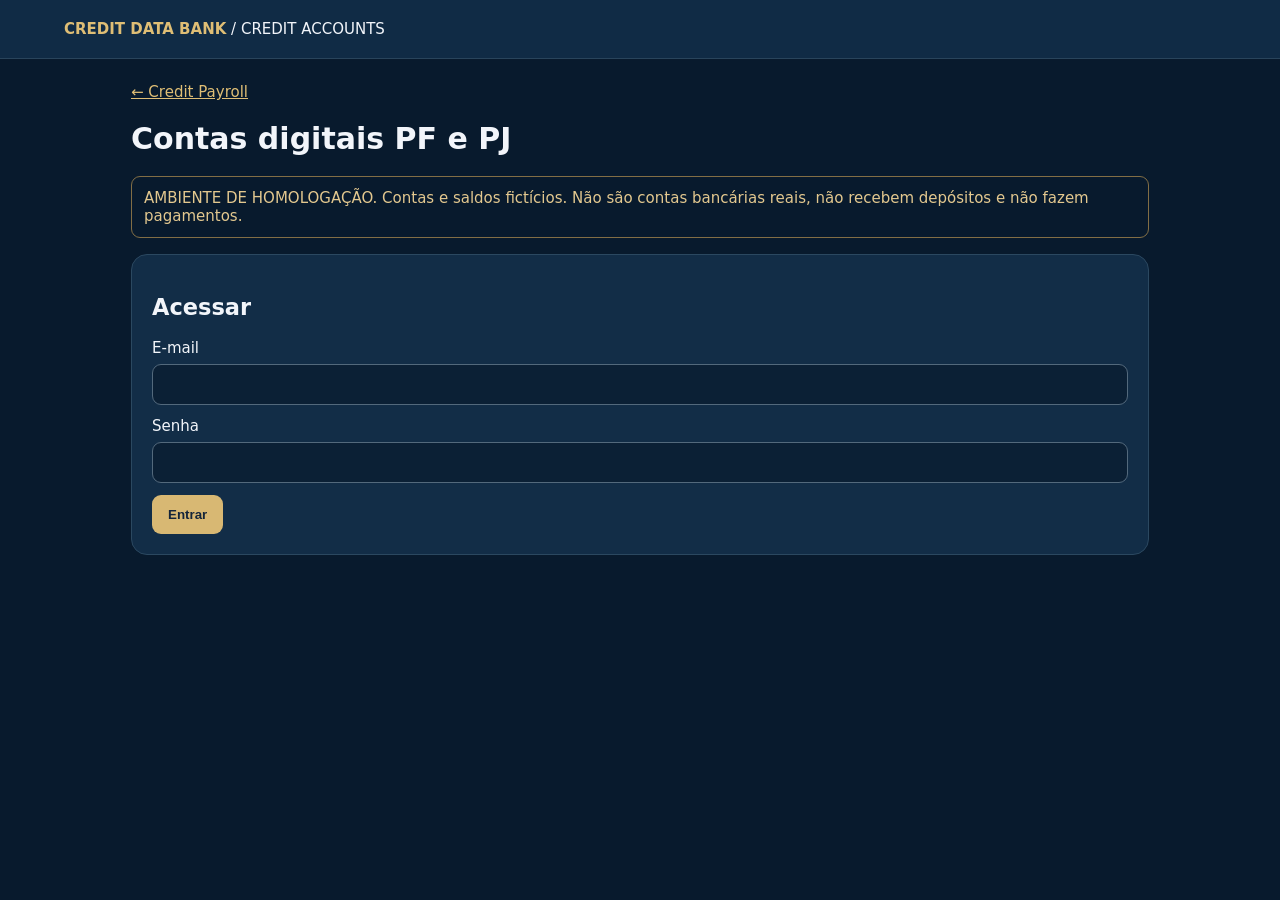
==== credit-accounts-ledger.html @ b46ca130 "Create sandbox account ledger and demo transaction interface" ====
<!doctype html><html lang="pt-BR"><head><meta charset="utf-8"><meta name="viewport" content="width=device-width,initial-scale=1"><title>Credit Accounts | Homologação</title><style>*{box-sizing:border-box}body{margin:0;background:#081a2d;color:#f2f5fa;font:15px system-ui,Arial}header{padding:20px 5%;background:#102b45;border-bottom:1px solid #29445b}header strong{color:#dfbe75}main{max-width:1050px;margin:auto;padding:24px 16px}.card{background:#122d47;border:1px solid #2b4860;border-radius:16px;padding:20px;margin:16px 0}label{display:block;margin:12px 0}input,select{display:block;width:100%;margin-top:7px;padding:12px;background:#0b2035;color:white;border:1px solid #53697c;border-radius:9px}button{background:#d8b873;border:0;color:#14253a;border-radius:9px;padding:12px 16px;font-weight:700;cursor:pointer}a{color:#dfbe75}.notice{padding:12px;border:1px solid #826e45;border-radius:9px;color:#e3c88f}.muted{color:#a9bfd2}.grid{display:grid;grid-template-columns:repeat(auto-fit,minmax(220px,1fr));gap:12px}section[hidden]{display:none}.balance{font-size:25px;color:#dfbe75;font-weight:bold}.account{border:1px solid #35536a;padding:16px;border-radius:12px}</style></head><body><header><strong>CREDIT DATA BANK</strong> / CREDIT ACCOUNTS</header><main><a href="./payroll.html">← Credit Payroll</a><h1>Contas digitais PF e PJ</h1><p class="notice">AMBIENTE DE HOMOLOGAÇÃO. Contas e saldos fictícios. Não são contas bancárias reais, não recebem depósitos e não fazem pagamentos.</p><p id="msg" role="status"></p><section id="login" class="card"><h2>Acessar</h2><form id="auth"><label>E-mail<input type="email" name="email" required></label><label>Senha<input type="password" name="password" required></label><button>Entrar</button></form></section><section id="work" hidden><div class="card"><h2>Criar conta de teste</h2><form id="create"><div class="grid"><label>Tipo<select name="account_type"><option value="PF">Pessoa física (PF)</option><option value="PJ">Pessoa jurídica (PJ)</option></select></label><label>Nome de exibição<input name="display_name" minlength="2" maxlength="120" placeholder="Titular ou empresa" required></label></div><button>Criar conta fictícia</button></form></div><div class="card"><h2>Minhas contas</h2><div id="accounts" class="grid"></div><h2>Extrato e lançamentos de teste</h2><label>Conta<select id="selected"></select></label><p id="balance" class="balance">R$ 0,00</p><form id="entry"><label>Tipo<select name="kind"><option value="demo_credit">Crédito fictício</option><option value="demo_debit">Débito fictício</option></select></label><label>Valor (R$)<input name="amount" type="number" min="0.01" max="1000000" step="0.01" required></label><label>Descrição<input name="description" minlength="3" maxlength="150" required></label><button>Registrar lançamento fictício</button></form><div id="statement"></div></div></section></main><script type="module">import{createClient}from'https://esm.sh/@supabase/supabase-js@2.49.10';const db=createClient('https://jruspbiljejmknjvnesd.supabase.co','sb_publishable_02sp2eGomD108oDM1Be8yg_-z7URJmT'),el=id=>document.getElementById(id),safe=s=>String(s??'').replace(/[&<>"']/g,c=>({'&':'&amp;','<':'&lt;','>':'&gt;','"':'&quot;',"'":'&#39;'}[c]));let user=null;const msg=s=>el('msg').textContent=s;async function init(){const r=await db.auth.getUser();user=r.data.user;el('login').hidden=!!user;el('work').hidden=!user;if(user)await load()}el('auth').onsubmit=async e=>{e.preventDefault();const f=new FormData(e.target),r=await db.auth.signInWithPassword({email:f.get('email'),password:f.get('password')});if(r.error)return msg('Falha no login.');await init()};el('selected').onchange=statement;el('entry').onsubmit=async e=>{e.preventDefault();const f=new FormData(e.target);const id=el('selected').value;if(!id)return msg('Selecione uma conta.');const r=await db.rpc('credit_demo_entry',{p_account:id,p_kind:f.get('kind'),p_amount:Number(f.get('amount')),p_description:f.get('description')});if(r.error)return msg('Lançamento não registrado: '+r.error.message);e.target.reset();msg('Lançamento fictício registrado.');await statement()};async function statement(){const id=el('selected').value;el('statement').innerHTML='';el('balance').textContent='R$ 0,00';if(!id)return;const r=await db.from('credit_account_ledger').select('amount,description,entry_type,created_at').eq('account_id',id).order('created_at',{ascending:false});if(r.error)return msg('Erro ao carregar extrato.');const entries=r.data||[];const fmt=n=>Number(n).toLocaleString('pt-BR',{style:'currency',currency:'BRL'});el('balance').textContent='Saldo fictício: '+fmt(entries.reduce((s,x)=>s+Number(x.amount),0));el('statement').innerHTML=entries.length?entries.map(x=>'<p>'+safe(new Date(x.created_at).toLocaleString('pt-BR'))+' · '+safe(x.description)+' · '+fmt(x.amount)+' · SIMULAÇÃO</p>').join(''):'<p class="muted">Nenhum lançamento fictício.</p>'}el('create').onsubmit=async e=>{e.preventDefault();if(!user)return;const f=new FormData(e.target);const r=await db.from('credit_accounts').insert({owner_id:user.id,account_type:f.get('account_type'),display_name:String(f.get('display_name')).trim()});if(r.error)return msg('Não foi possível criar conta: '+r.error.message);e.target.reset();msg('Conta fictícia criada. Nenhum vínculo bancário foi aberto.');await load()};async function load(){const r=await db.from('credit_accounts').select('id,account_type,display_name,status,created_at').order('created_at',{ascending:false});if(r.error)return msg('Erro ao carregar contas.');const accounts=r.data||[];const old=el('selected').value;el('selected').innerHTML=accounts.map(x=>'<option value="'+safe(x.id)+'">'+safe(x.account_type)+' · '+safe(x.display_name)+'</option>').join('');if(accounts.some(x=>x.id===old))el('selected').value=old;await statement();el('accounts').innerHTML=accounts.length?accounts.map(x=>'<div class="account"><strong>'+safe(x.account_type)+' · '+safe(x.display_name)+'</strong><p class="muted">Conta de homologação</p><div class="balance">R$ 0,00</div><p class="muted">Consulte o saldo atualizado no extrato abaixo.</p><small>Identificador interno: '+safe(x.id)+'</small></div>').join(''):'<p>Nenhuma conta fictícia cadastrada.</p>'}init().catch(()=>msg('Falha ao iniciar.'));</script></body></html>
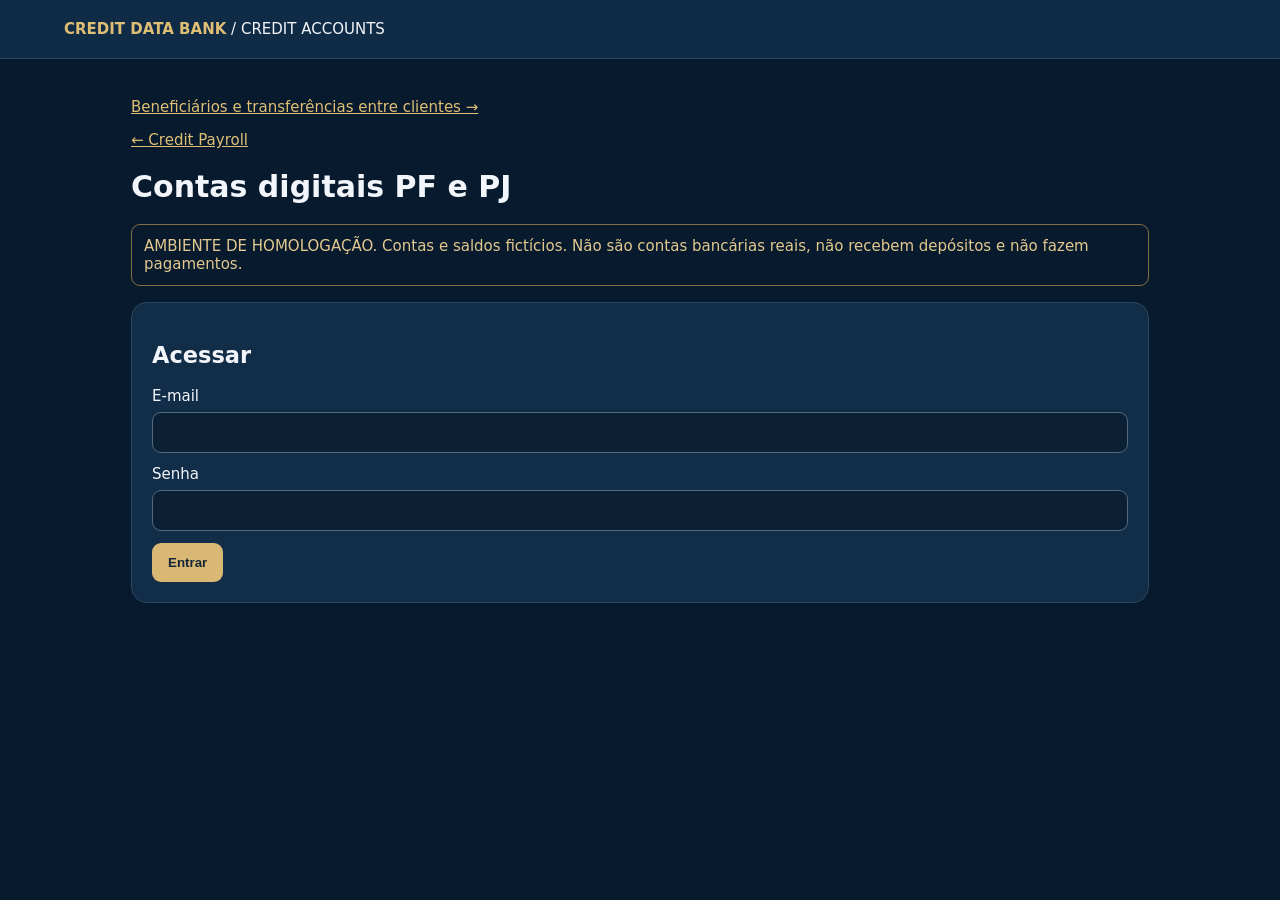
==== commit 9ec601e2: "Add sandbox beneficiaries, client transfers, receipts and audit controls" ====
--- a/credit-accounts-ledger.html
+++ b/credit-accounts-ledger.html
@@ -1 +1 @@
-<!doctype html><html lang="pt-BR"><head><meta charset="utf-8"><meta name="viewport" content="width=device-width,initial-scale=1"><title>Credit Accounts | Homologação</title><style>*{box-sizing:border-box}body{margin:0;background:#081a2d;color:#f2f5fa;font:15px system-ui,Arial}header{padding:20px 5%;background:#102b45;border-bottom:1px solid #29445b}header strong{color:#dfbe75}main{max-width:1050px;margin:auto;padding:24px 16px}.card{background:#122d47;border:1px solid #2b4860;border-radius:16px;padding:20px;margin:16px 0}label{display:block;margin:12px 0}input,select{display:block;width:100%;margin-top:7px;padding:12px;background:#0b2035;color:white;border:1px solid #53697c;border-radius:9px}button{background:#d8b873;border:0;color:#14253a;border-radius:9px;padding:12px 16px;font-weight:700;cursor:pointer}a{color:#dfbe75}.notice{padding:12px;border:1px solid #826e45;border-radius:9px;color:#e3c88f}.muted{color:#a9bfd2}.grid{display:grid;grid-template-columns:repeat(auto-fit,minmax(220px,1fr));gap:12px}section[hidden]{display:none}.balance{font-size:25px;color:#dfbe75;font-weight:bold}.account{border:1px solid #35536a;padding:16px;border-radius:12px}</style></head><body><header><strong>CREDIT DATA BANK</strong> / CREDIT ACCOUNTS</header><main><a href="./payroll.html">← Credit Payroll</a><h1>Contas digitais PF e PJ</h1><p class="notice">AMBIENTE DE HOMOLOGAÇÃO. Contas e saldos fictícios. Não são contas bancárias reais, não recebem depósitos e não fazem pagamentos.</p><p id="msg" role="status"></p><section id="login" class="card"><h2>Acessar</h2><form id="auth"><label>E-mail<input type="email" name="email" required></label><label>Senha<input type="password" name="password" required></label><button>Entrar</button></form></section><section id="work" hidden><div class="card"><h2>Criar conta de teste</h2><form id="create"><div class="grid"><label>Tipo<select name="account_type"><option value="PF">Pessoa física (PF)</option><option value="PJ">Pessoa jurídica (PJ)</option></select></label><label>Nome de exibição<input name="display_name" minlength="2" maxlength="120" placeholder="Titular ou empresa" required></label></div><button>Criar conta fictícia</button></form></div><div class="card"><h2>Minhas contas</h2><div id="accounts" class="grid"></div><h2>Extrato e lançamentos de teste</h2><label>Conta<select id="selected"></select></label><p id="balance" class="balance">R$ 0,00</p><form id="entry"><label>Tipo<select name="kind"><option value="demo_credit">Crédito fictício</option><option value="demo_debit">Débito fictício</option></select></label><label>Valor (R$)<input name="amount" type="number" min="0.01" max="1000000" step="0.01" required></label><label>Descrição<input name="description" minlength="3" maxlength="150" required></label><button>Registrar lançamento fictício</button></form><div id="statement"></div></div></section></main><script type="module">import{createClient}from'https://esm.sh/@supabase/supabase-js@2.49.10';const db=createClient('https://jruspbiljejmknjvnesd.supabase.co','sb_publishable_02sp2eGomD108oDM1Be8yg_-z7URJmT'),el=id=>document.getElementById(id),safe=s=>String(s??'').replace(/[&<>"']/g,c=>({'&':'&amp;','<':'&lt;','>':'&gt;','"':'&quot;',"'":'&#39;'}[c]));let user=null;const msg=s=>el('msg').textContent=s;async function init(){const r=await db.auth.getUser();user=r.data.user;el('login').hidden=!!user;el('work').hidden=!user;if(user)await load()}el('auth').onsubmit=async e=>{e.preventDefault();const f=new FormData(e.target),r=await db.auth.signInWithPassword({email:f.get('email'),password:f.get('password')});if(r.error)return msg('Falha no login.');await init()};el('selected').onchange=statement;el('entry').onsubmit=async e=>{e.preventDefault();const f=new FormData(e.target);const id=el('selected').value;if(!id)return msg('Selecione uma conta.');const r=await db.rpc('credit_demo_entry',{p_account:id,p_kind:f.get('kind'),p_amount:Number(f.get('amount')),p_description:f.get('description')});if(r.error)return msg('Lançamento não registrado: '+r.error.message);e.target.reset();msg('Lançamento fictício registrado.');await statement()};async function statement(){const id=el('selected').value;el('statement').innerHTML='';el('balance').textContent='R$ 0,00';if(!id)return;const r=await db.from('credit_account_ledger').select('amount,description,entry_type,created_at').eq('account_id',id).order('created_at',{ascending:false});if(r.error)return msg('Erro ao carregar extrato.');const entries=r.data||[];const fmt=n=>Number(n).toLocaleString('pt-BR',{style:'currency',currency:'BRL'});el('balance').textContent='Saldo fictício: '+fmt(entries.reduce((s,x)=>s+Number(x.amount),0));el('statement').innerHTML=entries.length?entries.map(x=>'<p>'+safe(new Date(x.created_at).toLocaleString('pt-BR'))+' · '+safe(x.description)+' · '+fmt(x.amount)+' · SIMULAÇÃO</p>').join(''):'<p class="muted">Nenhum lançamento fictício.</p>'}el('create').onsubmit=async e=>{e.preventDefault();if(!user)return;const f=new FormData(e.target);const r=await db.from('credit_accounts').insert({owner_id:user.id,account_type:f.get('account_type'),display_name:String(f.get('display_name')).trim()});if(r.error)return msg('Não foi possível criar conta: '+r.error.message);e.target.reset();msg('Conta fictícia criada. Nenhum vínculo bancário foi aberto.');await load()};async function load(){const r=await db.from('credit_accounts').select('id,account_type,display_name,status,created_at').order('created_at',{ascending:false});if(r.error)return msg('Erro ao carregar contas.');const accounts=r.data||[];const old=el('selected').value;el('selected').innerHTML=accounts.map(x=>'<option value="'+safe(x.id)+'">'+safe(x.account_type)+' · '+safe(x.display_name)+'</option>').join('');if(accounts.some(x=>x.id===old))el('selected').value=old;await statement();el('accounts').innerHTML=accounts.length?accounts.map(x=>'<div class="account"><strong>'+safe(x.account_type)+' · '+safe(x.display_name)+'</strong><p class="muted">Conta de homologação</p><div class="balance">R$ 0,00</div><p class="muted">Consulte o saldo atualizado no extrato abaixo.</p><small>Identificador interno: '+safe(x.id)+'</small></div>').join(''):'<p>Nenhuma conta fictícia cadastrada.</p>'}init().catch(()=>msg('Falha ao iniciar.'));</script></body></html>+<!doctype html><html lang="pt-BR"><head><meta charset="utf-8"><meta name="viewport" content="width=device-width,initial-scale=1"><title>Credit Accounts | Homologação</title><style>*{box-sizing:border-box}body{margin:0;background:#081a2d;color:#f2f5fa;font:15px system-ui,Arial}header{padding:20px 5%;background:#102b45;border-bottom:1px solid #29445b}header strong{color:#dfbe75}main{max-width:1050px;margin:auto;padding:24px 16px}.card{background:#122d47;border:1px solid #2b4860;border-radius:16px;padding:20px;margin:16px 0}label{display:block;margin:12px 0}input,select{display:block;width:100%;margin-top:7px;padding:12px;background:#0b2035;color:white;border:1px solid #53697c;border-radius:9px}button{background:#d8b873;border:0;color:#14253a;border-radius:9px;padding:12px 16px;font-weight:700;cursor:pointer}a{color:#dfbe75}.notice{padding:12px;border:1px solid #826e45;border-radius:9px;color:#e3c88f}.muted{color:#a9bfd2}.grid{display:grid;grid-template-columns:repeat(auto-fit,minmax(220px,1fr));gap:12px}section[hidden]{display:none}.balance{font-size:25px;color:#dfbe75;font-weight:bold}.account{border:1px solid #35536a;padding:16px;border-radius:12px}</style></head><body><header><strong>CREDIT DATA BANK</strong> / CREDIT ACCOUNTS</header><main><p><a href="credit-clients.html">Beneficiários e transferências entre clientes →</a></p><a href="./payroll.html">← Credit Payroll</a><h1>Contas digitais PF e PJ</h1><p class="notice">AMBIENTE DE HOMOLOGAÇÃO. Contas e saldos fictícios. Não são contas bancárias reais, não recebem depósitos e não fazem pagamentos.</p><p id="msg" role="status"></p><section id="login" class="card"><h2>Acessar</h2><form id="auth"><label>E-mail<input type="email" name="email" required></label><label>Senha<input type="password" name="password" required></label><button>Entrar</button></form></section><section id="work" hidden><div class="card"><h2>Criar conta de teste</h2><form id="create"><div class="grid"><label>Tipo<select name="account_type"><option value="PF">Pessoa física (PF)</option><option value="PJ">Pessoa jurídica (PJ)</option></select></label><label>Nome de exibição<input name="display_name" minlength="2" maxlength="120" placeholder="Titular ou empresa" required></label></div><button>Criar conta fictícia</button></form></div><div class="card"><h2>Minhas contas</h2><div id="accounts" class="grid"></div><h2>Extrato e lançamentos de teste</h2><label>Conta<select id="selected"></select></label><p id="balance" class="balance">R$ 0,00</p><form id="entry"><label>Tipo<select name="kind"><option value="demo_credit">Crédito fictício</option><option value="demo_debit">Débito fictício</option></select></label><label>Valor (R$)<input name="amount" type="number" min="0.01" max="1000000" step="0.01" required></label><label>Descrição<input name="description" minlength="3" maxlength="150" required></label><button>Registrar lançamento fictício</button></form><div id="statement"></div></div></section></main><script type="module">import{createClient}from'https://esm.sh/@supabase/supabase-js@2.49.10';const db=createClient('https://jruspbiljejmknjvnesd.supabase.co','sb_publishable_02sp2eGomD108oDM1Be8yg_-z7URJmT'),el=id=>document.getElementById(id),safe=s=>String(s??'').replace(/[&<>"']/g,c=>({'&':'&amp;','<':'&lt;','>':'&gt;','"':'&quot;',"'":'&#39;'}[c]));let user=null;const msg=s=>el('msg').textContent=s;async function init(){const r=await db.auth.getUser();user=r.data.user;el('login').hidden=!!user;el('work').hidden=!user;if(user)await load()}el('auth').onsubmit=async e=>{e.preventDefault();const f=new FormData(e.target),r=await db.auth.signInWithPassword({email:f.get('email'),password:f.get('password')});if(r.error)return msg('Falha no login.');await init()};el('selected').onchange=statement;el('entry').onsubmit=async e=>{e.preventDefault();const f=new FormData(e.target);const id=el('selected').value;if(!id)return msg('Selecione uma conta.');const r=await db.rpc('credit_demo_entry',{p_account:id,p_kind:f.get('kind'),p_amount:Number(f.get('amount')),p_description:f.get('description')});if(r.error)return msg('Lançamento não registrado: '+r.error.message);e.target.reset();msg('Lançamento fictício registrado.');await load()};async function statement(){const id=el('selected').value;el('statement').innerHTML='';el('balance').textContent='R$ 0,00';if(!id)return;const r=await db.from('credit_account_ledger').select('amount,description,entry_type,created_at').eq('account_id',id).order('created_at',{ascending:false});if(r.error)return msg('Erro ao carregar extrato.');const entries=r.data||[];const fmt=n=>Number(n).toLocaleString('pt-BR',{style:'currency',currency:'BRL'});const totals=await db.rpc('credit_account_balances');if(totals.error)return msg('Erro ao consultar saldo.');el('balance').textContent='Saldo fictício: '+fmt((totals.data||[]).find(x=>x.account_id===id)?.balance||0);el('statement').innerHTML=entries.length?entries.map(x=>'<p>'+safe(new Date(x.created_at).toLocaleString('pt-BR'))+' · '+safe(x.description)+' · '+fmt(x.amount)+' · SIMULAÇÃO</p>').join(''):'<p class="muted">Nenhum lançamento fictício.</p>'}el('create').onsubmit=async e=>{e.preventDefault();if(!user)return;const f=new FormData(e.target);const r=await db.from('credit_accounts').insert({owner_id:user.id,account_type:f.get('account_type'),display_name:String(f.get('display_name')).trim()});if(r.error)return msg('Não foi possível criar conta: '+r.error.message);e.target.reset();msg('Conta fictícia criada. Nenhum vínculo bancário foi aberto.');await load()};async function load(){const r=await db.from('credit_accounts').select('id,account_type,display_name,status,created_at').order('created_at',{ascending:false});if(r.error)return msg('Erro ao carregar contas.');const accounts=r.data||[];const all=await db.rpc('credit_account_balances');if(all.error)return msg('Erro ao consultar saldos.');const balances={};for(const x of all.data||[])balances[x.account_id]=Number(x.balance);const old=el('selected').value;el('selected').innerHTML=accounts.map(x=>'<option value="'+safe(x.id)+'">'+safe(x.account_type)+' · '+safe(x.display_name)+'</option>').join('');if(accounts.some(x=>x.id===old))el('selected').value=old;await statement();el('accounts').innerHTML=accounts.length?accounts.map(x=>'<div class="account"><strong>'+safe(x.account_type)+' · '+safe(x.display_name)+'</strong><p class="muted">Conta de homologação</p><div class="balance">'+Number(balances[x.id]||0).toLocaleString("pt-BR",{style:"currency",currency:"BRL"})+'</div><p class="muted">Saldo fictício calculado pelo extrato.</p><small>Identificador interno: '+safe(x.id)+'</small></div>').join(''):'<p>Nenhuma conta fictícia cadastrada.</p>'}init().catch(()=>msg('Falha ao iniciar.'));</script></body></html>
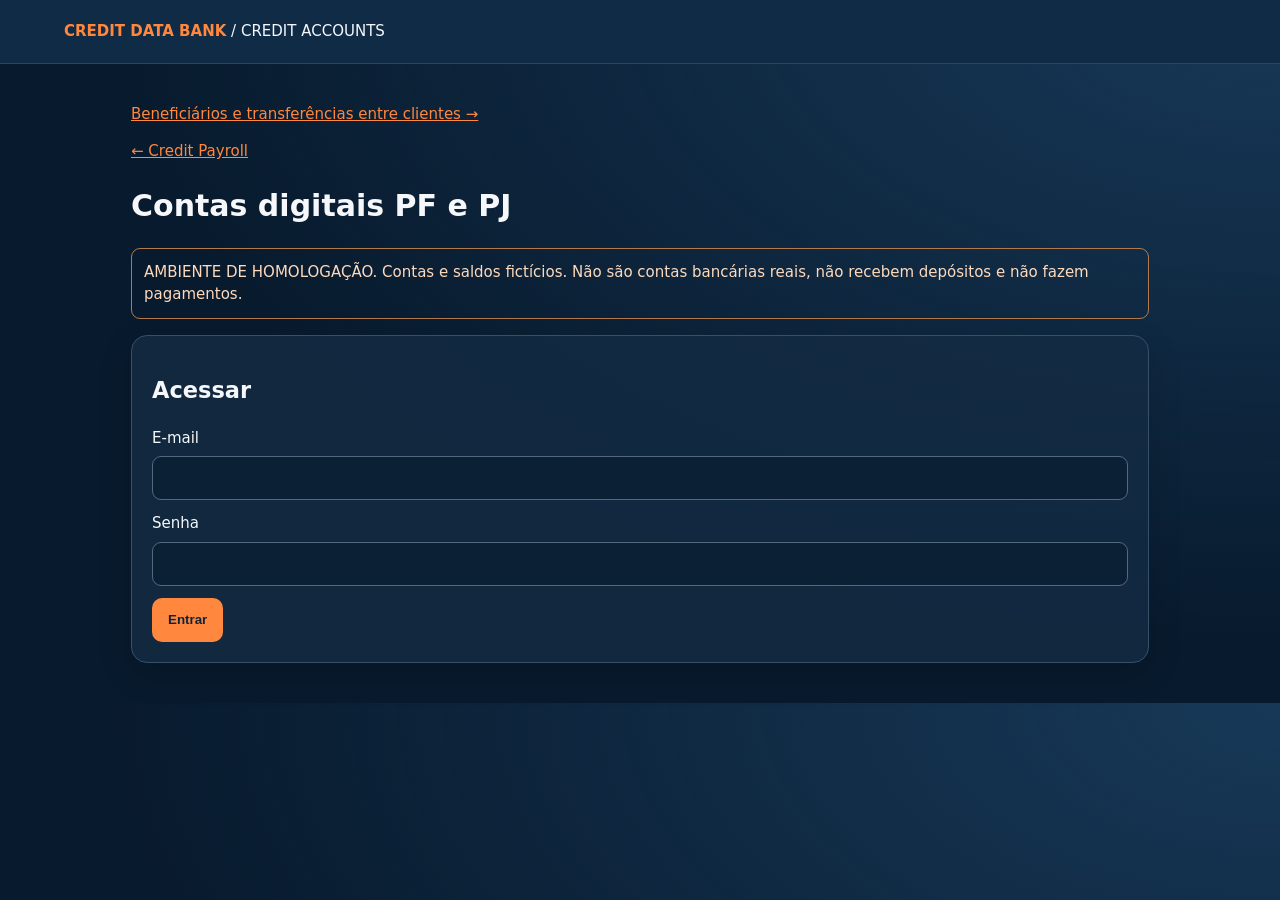
==== commit ae844a88: "Harden sandbox integrity and add reconciled PDF receipts and audit console" ====
--- a/credit-accounts-ledger.html
+++ b/credit-accounts-ledger.html
@@ -1 +1 @@
-<!doctype html><html lang="pt-BR"><head><meta charset="utf-8"><meta name="viewport" content="width=device-width,initial-scale=1"><title>Credit Accounts | Homologação</title><style>*{box-sizing:border-box}body{margin:0;background:#081a2d;color:#f2f5fa;font:15px system-ui,Arial}header{padding:20px 5%;background:#102b45;border-bottom:1px solid #29445b}header strong{color:#dfbe75}main{max-width:1050px;margin:auto;padding:24px 16px}.card{background:#122d47;border:1px solid #2b4860;border-radius:16px;padding:20px;margin:16px 0}label{display:block;margin:12px 0}input,select{display:block;width:100%;margin-top:7px;padding:12px;background:#0b2035;color:white;border:1px solid #53697c;border-radius:9px}button{background:#d8b873;border:0;color:#14253a;border-radius:9px;padding:12px 16px;font-weight:700;cursor:pointer}a{color:#dfbe75}.notice{padding:12px;border:1px solid #826e45;border-radius:9px;color:#e3c88f}.muted{color:#a9bfd2}.grid{display:grid;grid-template-columns:repeat(auto-fit,minmax(220px,1fr));gap:12px}section[hidden]{display:none}.balance{font-size:25px;color:#dfbe75;font-weight:bold}.account{border:1px solid #35536a;padding:16px;border-radius:12px}</style></head><body><header><strong>CREDIT DATA BANK</strong> / CREDIT ACCOUNTS</header><main><p><a href="credit-clients.html">Beneficiários e transferências entre clientes →</a></p><a href="./payroll.html">← Credit Payroll</a><h1>Contas digitais PF e PJ</h1><p class="notice">AMBIENTE DE HOMOLOGAÇÃO. Contas e saldos fictícios. Não são contas bancárias reais, não recebem depósitos e não fazem pagamentos.</p><p id="msg" role="status"></p><section id="login" class="card"><h2>Acessar</h2><form id="auth"><label>E-mail<input type="email" name="email" required></label><label>Senha<input type="password" name="password" required></label><button>Entrar</button></form></section><section id="work" hidden><div class="card"><h2>Criar conta de teste</h2><form id="create"><div class="grid"><label>Tipo<select name="account_type"><option value="PF">Pessoa física (PF)</option><option value="PJ">Pessoa jurídica (PJ)</option></select></label><label>Nome de exibição<input name="display_name" minlength="2" maxlength="120" placeholder="Titular ou empresa" required></label></div><button>Criar conta fictícia</button></form></div><div class="card"><h2>Minhas contas</h2><div id="accounts" class="grid"></div><h2>Extrato e lançamentos de teste</h2><label>Conta<select id="selected"></select></label><p id="balance" class="balance">R$ 0,00</p><form id="entry"><label>Tipo<select name="kind"><option value="demo_credit">Crédito fictício</option><option value="demo_debit">Débito fictício</option></select></label><label>Valor (R$)<input name="amount" type="number" min="0.01" max="1000000" step="0.01" required></label><label>Descrição<input name="description" minlength="3" maxlength="150" required></label><button>Registrar lançamento fictício</button></form><div id="statement"></div></div></section></main><script type="module">import{createClient}from'https://esm.sh/@supabase/supabase-js@2.49.10';const db=createClient('https://jruspbiljejmknjvnesd.supabase.co','sb_publishable_02sp2eGomD108oDM1Be8yg_-z7URJmT'),el=id=>document.getElementById(id),safe=s=>String(s??'').replace(/[&<>"']/g,c=>({'&':'&amp;','<':'&lt;','>':'&gt;','"':'&quot;',"'":'&#39;'}[c]));let user=null;const msg=s=>el('msg').textContent=s;async function init(){const r=await db.auth.getUser();user=r.data.user;el('login').hidden=!!user;el('work').hidden=!user;if(user)await load()}el('auth').onsubmit=async e=>{e.preventDefault();const f=new FormData(e.target),r=await db.auth.signInWithPassword({email:f.get('email'),password:f.get('password')});if(r.error)return msg('Falha no login.');await init()};el('selected').onchange=statement;el('entry').onsubmit=async e=>{e.preventDefault();const f=new FormData(e.target);const id=el('selected').value;if(!id)return msg('Selecione uma conta.');const r=await db.rpc('credit_demo_entry',{p_account:id,p_kind:f.get('kind'),p_amount:Number(f.get('amount')),p_description:f.get('description')});if(r.error)return msg('Lançamento não registrado: '+r.error.message);e.target.reset();msg('Lançamento fictício registrado.');await load()};async function statement(){const id=el('selected').value;el('statement').innerHTML='';el('balance').textContent='R$ 0,00';if(!id)return;const r=await db.from('credit_account_ledger').select('amount,description,entry_type,created_at').eq('account_id',id).order('created_at',{ascending:false});if(r.error)return msg('Erro ao carregar extrato.');const entries=r.data||[];const fmt=n=>Number(n).toLocaleString('pt-BR',{style:'currency',currency:'BRL'});const totals=await db.rpc('credit_account_balances');if(totals.error)return msg('Erro ao consultar saldo.');el('balance').textContent='Saldo fictício: '+fmt((totals.data||[]).find(x=>x.account_id===id)?.balance||0);el('statement').innerHTML=entries.length?entries.map(x=>'<p>'+safe(new Date(x.created_at).toLocaleString('pt-BR'))+' · '+safe(x.description)+' · '+fmt(x.amount)+' · SIMULAÇÃO</p>').join(''):'<p class="muted">Nenhum lançamento fictício.</p>'}el('create').onsubmit=async e=>{e.preventDefault();if(!user)return;const f=new FormData(e.target);const r=await db.from('credit_accounts').insert({owner_id:user.id,account_type:f.get('account_type'),display_name:String(f.get('display_name')).trim()});if(r.error)return msg('Não foi possível criar conta: '+r.error.message);e.target.reset();msg('Conta fictícia criada. Nenhum vínculo bancário foi aberto.');await load()};async function load(){const r=await db.from('credit_accounts').select('id,account_type,display_name,status,created_at').order('created_at',{ascending:false});if(r.error)return msg('Erro ao carregar contas.');const accounts=r.data||[];const all=await db.rpc('credit_account_balances');if(all.error)return msg('Erro ao consultar saldos.');const balances={};for(const x of all.data||[])balances[x.account_id]=Number(x.balance);const old=el('selected').value;el('selected').innerHTML=accounts.map(x=>'<option value="'+safe(x.id)+'">'+safe(x.account_type)+' · '+safe(x.display_name)+'</option>').join('');if(accounts.some(x=>x.id===old))el('selected').value=old;await statement();el('accounts').innerHTML=accounts.length?accounts.map(x=>'<div class="account"><strong>'+safe(x.account_type)+' · '+safe(x.display_name)+'</strong><p class="muted">Conta de homologação</p><div class="balance">'+Number(balances[x.id]||0).toLocaleString("pt-BR",{style:"currency",currency:"BRL"})+'</div><p class="muted">Saldo fictício calculado pelo extrato.</p><small>Identificador interno: '+safe(x.id)+'</small></div>').join(''):'<p>Nenhuma conta fictícia cadastrada.</p>'}init().catch(()=>msg('Falha ao iniciar.'));</script></body></html>+<!doctype html><html lang="pt-BR"><head><meta charset="utf-8"><meta name="viewport" content="width=device-width,initial-scale=1"><title>Credit Accounts | Homologação</title><style>*{box-sizing:border-box}body{margin:0;background:#081a2d;color:#f2f5fa;font:15px system-ui,Arial}header{padding:20px 5%;background:#102b45;border-bottom:1px solid #29445b}header strong{color:#dfbe75}main{max-width:1050px;margin:auto;padding:24px 16px}.card{background:#122d47;border:1px solid #2b4860;border-radius:16px;padding:20px;margin:16px 0}label{display:block;margin:12px 0}input,select{display:block;width:100%;margin-top:7px;padding:12px;background:#0b2035;color:white;border:1px solid #53697c;border-radius:9px}button{background:#d8b873;border:0;color:#14253a;border-radius:9px;padding:12px 16px;font-weight:700;cursor:pointer}a{color:#dfbe75}.notice{padding:12px;border:1px solid #826e45;border-radius:9px;color:#e3c88f}.muted{color:#a9bfd2}.grid{display:grid;grid-template-columns:repeat(auto-fit,minmax(220px,1fr));gap:12px}section[hidden]{display:none}.balance{font-size:25px;color:#dfbe75;font-weight:bold}.account{border:1px solid #35536a;padding:16px;border-radius:12px}</style><link rel="stylesheet" href="shared/premium.css"></head><body><header><strong>CREDIT DATA BANK</strong> / CREDIT ACCOUNTS</header><main><p><a href="credit-clients.html">Beneficiários e transferências entre clientes →</a></p><a href="./payroll.html">← Credit Payroll</a><h1>Contas digitais PF e PJ</h1><p class="notice">AMBIENTE DE HOMOLOGAÇÃO. Contas e saldos fictícios. Não são contas bancárias reais, não recebem depósitos e não fazem pagamentos.</p><p id="msg" role="status"></p><section id="login" class="card"><h2>Acessar</h2><form id="auth"><label>E-mail<input type="email" name="email" required></label><label>Senha<input type="password" name="password" required></label><button>Entrar</button></form></section><section id="work" hidden><div class="card"><h2>Criar conta de teste</h2><form id="create"><div class="grid"><label>Tipo<select name="account_type"><option value="PF">Pessoa física (PF)</option><option value="PJ">Pessoa jurídica (PJ)</option></select></label><label>Nome de exibição<input name="display_name" minlength="2" maxlength="120" placeholder="Titular ou empresa" required></label></div><button>Criar conta fictícia</button></form></div><div class="card"><h2>Minhas contas</h2><div id="accounts" class="grid"></div><h2>Extrato e lançamentos de teste</h2><label>Conta<select id="selected"></select></label><p id="balance" class="balance">R$ 0,00</p><form id="entry"><label>Tipo<select name="kind"><option value="demo_credit">Crédito fictício</option><option value="demo_debit">Débito fictício</option></select></label><label>Valor (R$)<input name="amount" type="number" min="0.01" max="1000000" step="0.01" required></label><label>Descrição<input name="description" minlength="3" maxlength="150" required></label><button>Registrar lançamento fictício</button></form><div class="grid"><label>De<input type="date" id="from-date"></label><label>Até<input type="date" id="to-date"></label><label>Tipo<select id="filter-kind"><option value="">Todos</option><option value="demo_credit">Créditos</option><option value="demo_debit">Débitos</option></select></label></div><button id="filter">Filtrar</button> <button id="csv-export">CSV da página</button> <button id="pdf-export">PDF da página</button><div id="statement"></div><button id="previous">Anterior</button> <button id="next">Próxima</button></div></section></main><script type="module" src="credit-accounts-ledger.js"></script></body></html>
--- a/shared/premium.css
+++ b/shared/premium.css
@@ -0,0 +1 @@
+:root{--accent:#ff883e;--navy:#081a2d}body{background:radial-gradient(ellipse at top right,#173958 0,transparent 65%),var(--navy);color:#f5f7fb;font-family:Inter,system-ui,sans-serif;line-height:1.5}header{backdrop-filter:blur(18px)}header strong,a,.balance,.money{color:var(--accent)}.card,.account,.panel{background:rgba(19,43,66,.88);border-color:#35516a;box-shadow:0 12px 34px #0002}button,.btn{background:var(--accent);color:#102338;min-height:44px;border-radius:10px}button:disabled{opacity:.5;cursor:not-allowed}button:focus-visible,a:focus-visible,input:focus-visible,select:focus-visible{outline:3px solid #ffb37e;outline-offset:3px}input,select{min-height:44px}.operations{max-width:1000px;margin:auto;padding:24px 18px}small,.receipt p{overflow-wrap:anywhere}.receipt{background:#fff;color:#102338;padding:24px;border-radius:12px}.receipt button{margin:8px}.notice{border-color:#b27a4c;color:#ffd9bb}@media(max-width:600px){main{padding:18px 12px}.card{padding:16px}.grid{grid-template-columns:1fr}h1{font-size:26px}button{margin-bottom:6px}.receipt{padding:16px}}@media print{body{background:#fff;color:#111}header,nav,form,button,a,.notice{display:none!important}.receipt{border:0;box-shadow:none}main{max-width:none}}
